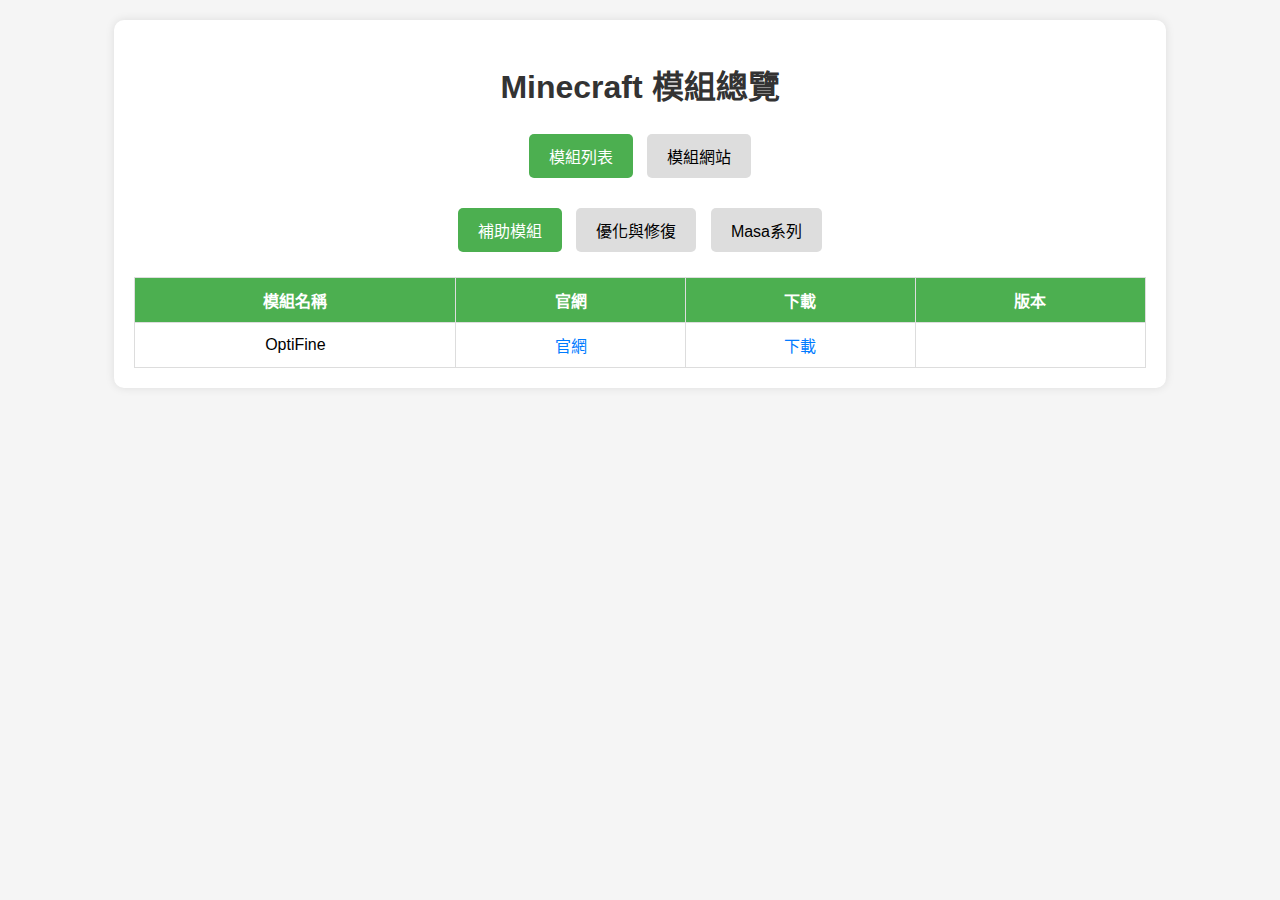
==== index2.html @ 96cd4ede "HTML" ====
<!DOCTYPE html>
<html lang="zh-TW">

<head>
  <meta charset="UTF-8">
  <meta name="viewport" content="width=device-width, initial-scale=1.0">
  <title>Minecraft 模組列表</title>
  <link rel="stylesheet" href="styles.css">
</head>

<body>
  <div class="container">
    <h1>Minecraft 模組總覽</h1>

    <!-- 第一層選項卡 -->
    <div class="tabs">
      <button class="tab-btn main-tab active" data-tab="modList">模組列表</button>
      <button class="tab-btn main-tab" data-tab="modSites">模組網站</button>
    </div>

    <!-- 模組列表內容 -->
    <div class="main-content active" id="modList">
      <div class="tabs">
        <button class="tab-btn sub-tab active" data-tab="modsA">補助模組</button>
        <button class="tab-btn sub-tab" data-tab="modsB">優化與修復</button>
        <button class="tab-btn sub-tab" data-tab="modsC">Masa系列</button>
      </div>

      <div class="tab-content active" id="modsA">
        <table>
          <tr>
            <th>模組名稱</th>
            <th>官網</th>
            <th>下載</th>
            <th>版本</th>
          </tr>
          <tr>
            <td>OptiFine</td>
            <td><a href="https://optifine.net" target="_blank">官網</a></td>
            <td><a href="https://optifine.net/downloads" target="_blank">下載</a></td>
            <td></td>
          </tr>
        </table>
      </div>

      <div class="tab-content" id="modsB">
        <table>
          <tr>
            <th>模組名稱</th>
            <th>官網</th>
            <th>下載</th>
            <th>版本</th>
          </tr>
          <tr>
            <td>OptiFine</td>
            <td><a href="https://optifine.net" target="_blank">官網</a></td>
            <td><a href="https://optifine.net/downloads" target="_blank">下載</a></td>
            <td></td>
          </tr>
        </table>
      </div>

      <div class="tab-content" id="modsC">
        <table>
          <tr>
            <th>模組名稱</th>
            <th>官網</th>
            <th>下載</th>
            <th>版本</th>
          </tr>
          <tr>
            <td>OptiFine</td>
            <td><a href="https://optifine.net" target="_blank">官網</a></td>
            <td><a href="https://optifine.net/downloads" target="_blank">下載</a></td>
            <td></td>
          </tr>
        </table>
      </div>
    </div>

    <!-- 模組網站內容 -->
    <div class="main-content" id="modSites">
      <div class="tabs">
        <button class="tab-btn sub-tab active" data-tab="modrinth">Modrinth</button>
        <button class="tab-btn sub-tab" data-tab="curseforge">CurseForge</button>
      </div>

      <div class="tab-content active" id="modrinth">
        <h2>Modrinth</h2>
        <p><a href="https://modrinth.com/" target="_blank">🔗 Modrinth 官網</a></p>
        <p>Modrinth 是一個開源、高效能的模組平台。</p>
      </div>

      <div class="tab-content" id="curseforge">
        <h2>CurseForge</h2>
        <p><a href="https://www.curseforge.com/minecraft/mc-mods" target="_blank">🔗 CurseForge 官網</a></p>
        <p>CurseForge 是目前最大的 Minecraft 模組庫，擁有數萬個模組。</p>
      </div>
    </div>
  </div>

  <script src="script.js"></script>
</body>

</html>
---- styles.css ----
body {
  font-family: Arial, sans-serif;
  text-align: center;
  background-color: #f5f5f5;
}

.container {
  width: 80%;
  margin: 20px auto;
  background: white;
  padding: 20px;
  border-radius: 10px;
  box-shadow: 0px 0px 10px rgba(0, 0, 0, 0.1);
}

h1 {
  color: #333;
}

.tabs {
  margin-bottom: 20px;
}

.tab-btn {
  padding: 10px 20px;
  margin: 5px;
  border: none;
  cursor: pointer;
  font-size: 16px;
  border-radius: 5px;
  background-color: #ddd;
}

.tab-btn.active {
  background-color: #4CAF50;
  color: white;
}

.main-content {
  display: none;
}

.main-content.active {
  display: block;
}

.tab-content {
  display: none;
}

.tab-content.active {
  display: block;
}

table {
  width: 100%;
  border-collapse: collapse;
  margin-top: 10px;
}

th, td {
  border: 1px solid #ddd;
  padding: 10px;
}

th {
  background-color: #4CAF50;
  color: white;
}

th:nth-child(1), td:nth-child(1) {
  width: 300px; /* 固定 "模組名稱" 的寬度 */
}

td a {
  text-decoration: none;
  color: #007BFF;
}

td a:hover {
  text-decoration: underline;
}

h2 {
  color: #4CAF50;
}

p a {
  font-size: 18px;
  text-decoration: none;
  color: #007BFF;
  font-weight: bold;
}

p a:hover {
  text-decoration: underline;
}
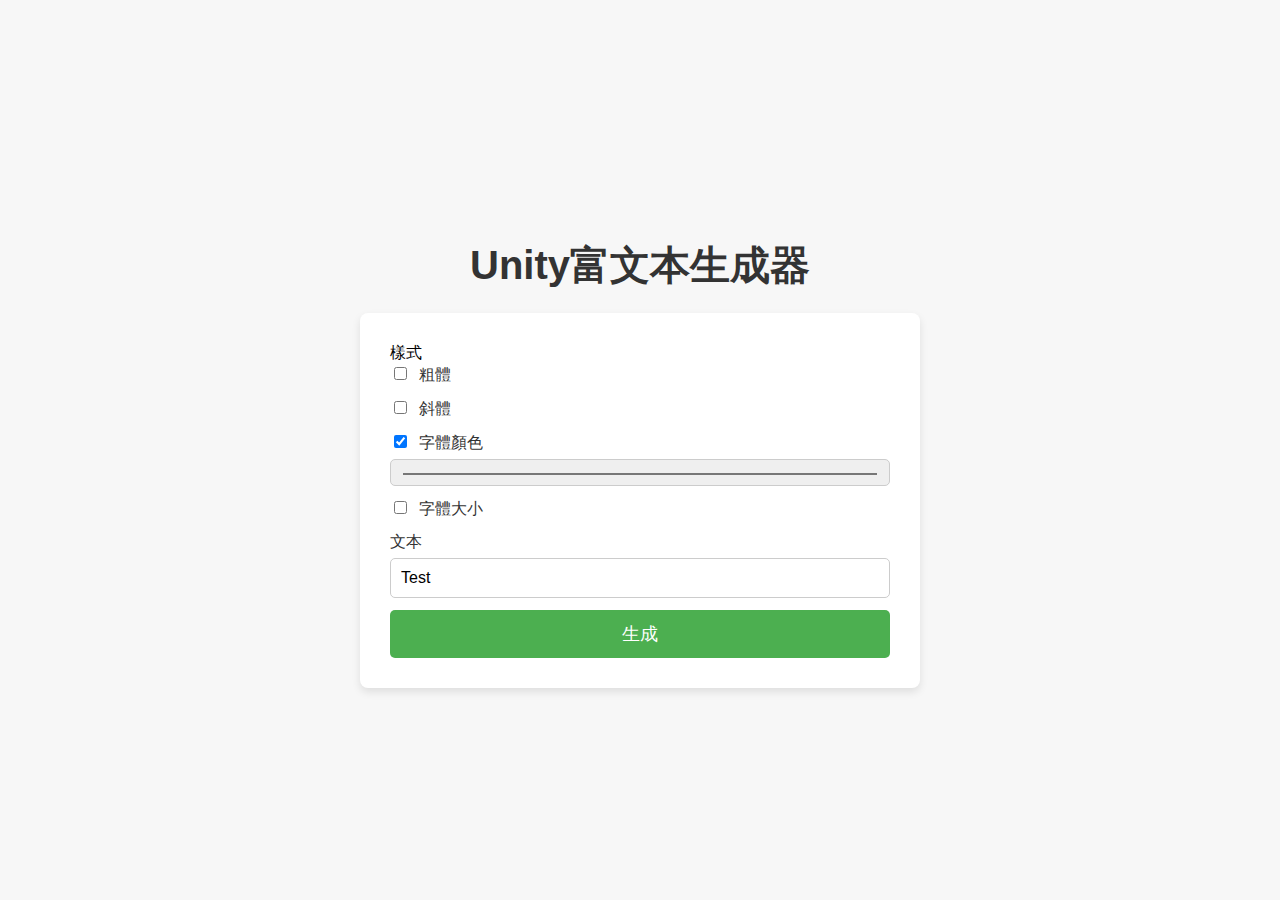
==== commit 06651861: "awa" ====
--- a/index2.html
+++ b/index2.html
@@ -1,105 +1,47 @@
 <!DOCTYPE html>
-<html lang="zh-TW">
+<meta charset="utf-8" />
+<meta name="viewport" content="width=device-width, initial-scale=1" />
+<title>Unity富文本生成器</title>
+<link rel="stylesheet" href="styles2.css">
 
-<head>
-  <meta charset="UTF-8">
-  <meta name="viewport" content="width=device-width, initial-scale=1.0">
-  <title>Minecraft 模組列表</title>
-  <link rel="stylesheet" href="styles.css">
-</head>
+<h1>Unity富文本生成器</h1>
 
-<body>
-  <div class="container">
-    <h1>Minecraft 模組總覽</h1>
+<form id="form">
+  <ul>
+    <li>
+      樣式
+      <ul>
+        <li>
+          <input type="checkbox" name="tag" value="b" id="b" />
+          <label for="b">粗體</label>
+        </li>
+        <li>
+          <input type="checkbox" name="tag" value="i" id="i" />
+          <label for="i">斜體</label>
+        </li>
+        <li>
+          <input type="checkbox" name="tag" value="color" id="color" checked />
+          <label for="color">字體顏色</label>
+          <input type="color" name="colorValue" value="#19d2b3" />
+        </li>
+        <li>
+          <input type="checkbox" name="tag" value="size" id="size" />
+          <label for="size">字體大小</label>
+          <input type="number" name="sizeValue" value="40" />
+        </li>
+      </ul>
+    </li>
+    <li>
+      <label for="text">文本</label>
+      <input type="text" name="text" value="Test" />
+    </li>
+  </ul>
+  <button type="submit">生成</button>
+</form>
 
-    <!-- 第一層選項卡 -->
-    <div class="tabs">
-      <button class="tab-btn main-tab active" data-tab="modList">模組列表</button>
-      <button class="tab-btn main-tab" data-tab="modSites">模組網站</button>
-    </div>
+<div id="outputContainer" data-hidden>
+  <textarea id="output" readonly rows="4" cols="50"></textarea>
+  （已自動複製到剪貼簿）
+</div>
 
-    <!-- 模組列表內容 -->
-    <div class="main-content active" id="modList">
-      <div class="tabs">
-        <button class="tab-btn sub-tab active" data-tab="modsA">補助模組</button>
-        <button class="tab-btn sub-tab" data-tab="modsB">優化與修復</button>
-        <button class="tab-btn sub-tab" data-tab="modsC">Masa系列</button>
-      </div>
-
-      <div class="tab-content active" id="modsA">
-        <table>
-          <tr>
-            <th>模組名稱</th>
-            <th>官網</th>
-            <th>下載</th>
-            <th>版本</th>
-          </tr>
-          <tr>
-            <td>OptiFine</td>
-            <td><a href="https://optifine.net" target="_blank">官網</a></td>
-            <td><a href="https://optifine.net/downloads" target="_blank">下載</a></td>
-            <td></td>
-          </tr>
-        </table>
-      </div>
-
-      <div class="tab-content" id="modsB">
-        <table>
-          <tr>
-            <th>模組名稱</th>
-            <th>官網</th>
-            <th>下載</th>
-            <th>版本</th>
-          </tr>
-          <tr>
-            <td>OptiFine</td>
-            <td><a href="https://optifine.net" target="_blank">官網</a></td>
-            <td><a href="https://optifine.net/downloads" target="_blank">下載</a></td>
-            <td></td>
-          </tr>
-        </table>
-      </div>
-
-      <div class="tab-content" id="modsC">
-        <table>
-          <tr>
-            <th>模組名稱</th>
-            <th>官網</th>
-            <th>下載</th>
-            <th>版本</th>
-          </tr>
-          <tr>
-            <td>OptiFine</td>
-            <td><a href="https://optifine.net" target="_blank">官網</a></td>
-            <td><a href="https://optifine.net/downloads" target="_blank">下載</a></td>
-            <td></td>
-          </tr>
-        </table>
-      </div>
-    </div>
-
-    <!-- 模組網站內容 -->
-    <div class="main-content" id="modSites">
-      <div class="tabs">
-        <button class="tab-btn sub-tab active" data-tab="modrinth">Modrinth</button>
-        <button class="tab-btn sub-tab" data-tab="curseforge">CurseForge</button>
-      </div>
-
-      <div class="tab-content active" id="modrinth">
-        <h2>Modrinth</h2>
-        <p><a href="https://modrinth.com/" target="_blank">🔗 Modrinth 官網</a></p>
-        <p>Modrinth 是一個開源、高效能的模組平台。</p>
-      </div>
-
-      <div class="tab-content" id="curseforge">
-        <h2>CurseForge</h2>
-        <p><a href="https://www.curseforge.com/minecraft/mc-mods" target="_blank">🔗 CurseForge 官網</a></p>
-        <p>CurseForge 是目前最大的 Minecraft 模組庫，擁有數萬個模組。</p>
-      </div>
-    </div>
-  </div>
-
-  <script src="script.js"></script>
-</body>
-
-</html>+<script src="script2.js" type="module"></script>
--- a/styles2.css
+++ b/styles2.css
@@ -0,0 +1,133 @@
+/* 基本設定 */
+body {
+  font-family: 'Segoe UI', Tahoma, Geneva, Verdana, sans-serif;
+  margin: 0;
+  padding: 0;
+  background-color: #f7f7f7;
+  display: flex;
+  justify-content: center;
+  flex-direction: column;
+  align-items: center;
+  height: 100vh;
+}
+
+h1 {
+  font-size: 2rem;
+  color: #333;
+  text-align: center;
+  margin-bottom: 20px;
+}
+
+/* 表單設置 */
+form {
+  background-color: #fff;
+  border-radius: 8px;
+  box-shadow: 0 4px 8px rgba(0, 0, 0, 0.1);
+  padding: 20px;
+  width: 100%;
+  max-width: 500px;
+}
+
+ul {
+  list-style-type: none;
+  padding: 0;
+  margin: 0;
+}
+
+li {
+  margin-bottom: 12px;
+}
+
+label {
+  font-size: 1rem;
+  color: #333;
+}
+
+input[type="checkbox"] {
+  margin-right: 8px;
+}
+
+input[type="text"], input[type="number"], input[type="color"] {
+  width: 100%;
+  padding: 10px;
+  font-size: 1rem;
+  margin-top: 5px;
+  border: 1px solid #ccc;
+  border-radius: 5px;
+  box-sizing: border-box;
+}
+
+input[type="text"]:focus, input[type="number"]:focus, input[type="color"]:focus {
+  outline: none;
+  border-color: #5b9bd5;
+}
+
+/* 當未勾選「字體顏色」選項時，隱藏顏色選擇器 */
+input[value=color]:not(:checked) ~ input[name=colorValue] {
+  display: none;
+}
+
+/* 當未勾選「字體大小」選項時，隱藏字體大小輸入框 */
+input[value=size]:not(:checked) ~ input[name=sizeValue] {
+  display: none;
+}
+
+/* 按鈕 */
+button {
+  width: 100%;
+  padding: 12px;
+  background-color: #4CAF50;
+  color: white;
+  border: none;
+  border-radius: 5px;
+  font-size: 1rem;
+  cursor: pointer;
+  transition: background-color 0.3s ease;
+}
+
+button:hover {
+  background-color: #45a049;
+}
+
+/* 輸出區域 */
+#outputContainer[data-hidden] {
+  display: none;
+  opacity: 0;
+  transition: opacity 0.3s ease-out;
+}
+
+#outputContainer {
+  margin-top: 20px;
+  text-align: center;
+  transition: opacity 0.3s ease-in;
+}
+
+#output {
+  width: 100%;
+  padding: 10px;
+  font-size: 1rem;
+  border: 1px solid #ccc;
+  border-radius: 5px;
+  box-sizing: border-box;
+  resize: vertical;
+}
+
+textarea:focus {
+  outline: none;
+  border-color: #5b9bd5;
+}
+
+/* 響應式設計 */
+@media (min-width: 768px) {
+  form {
+    padding: 30px;
+  }
+
+  h1 {
+    font-size: 2.5rem;
+  }
+
+  button {
+    font-size: 1.1rem;
+  }
+}
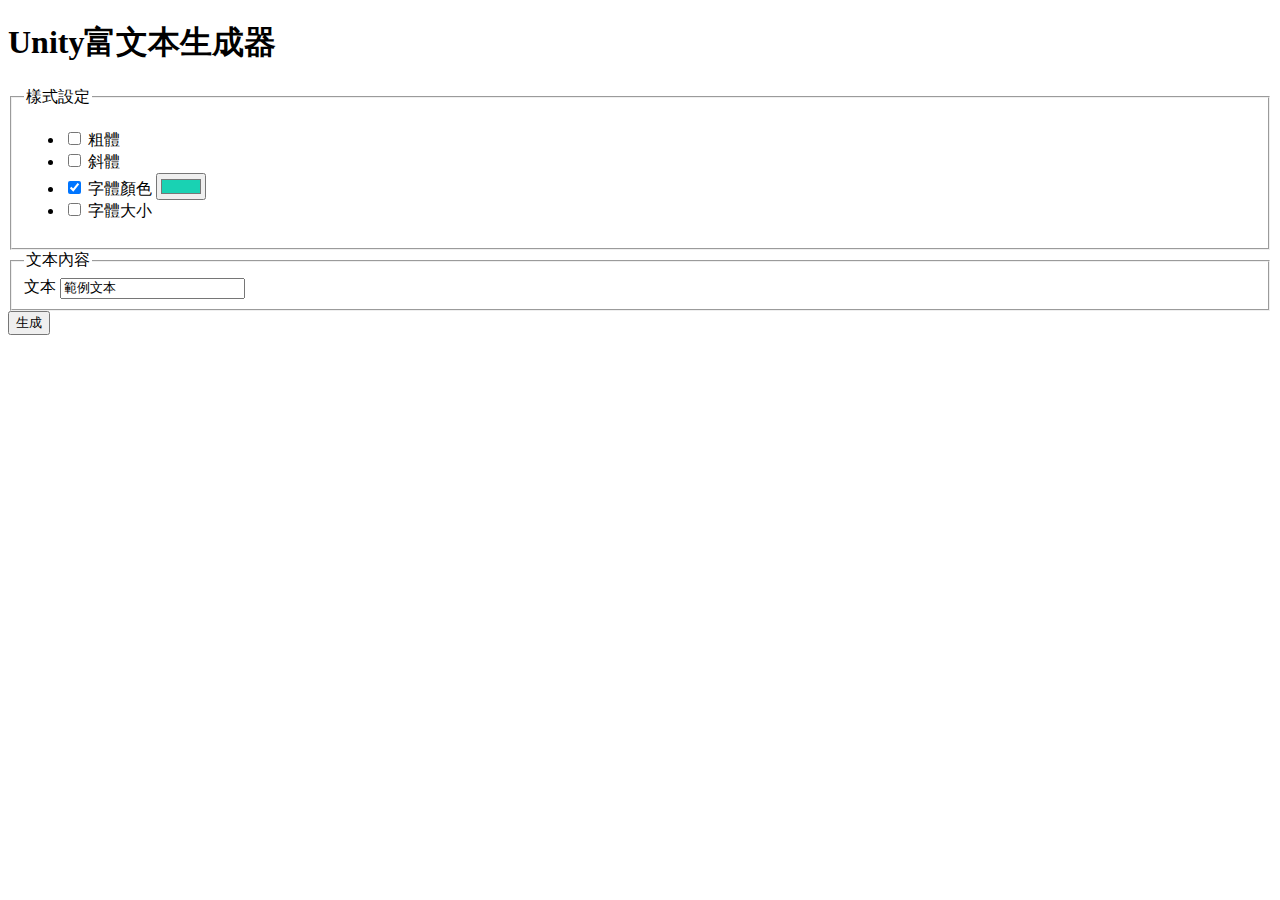
==== commit abc41401: "Unity富文本生成器" ====
--- a/index2.html
+++ b/index2.html
@@ -1,47 +1,57 @@
 <!DOCTYPE html>
-<meta charset="utf-8" />
-<meta name="viewport" content="width=device-width, initial-scale=1" />
-<title>Unity富文本生成器</title>
-<link rel="stylesheet" href="styles2.css">
+<html lang="en">
 
-<h1>Unity富文本生成器</h1>
+<head>
+  <meta charset="UTF-8">
+  <meta name="viewport" content="width=device-width, initial-scale=1.0">
+  <title>Unity富文本生成器</title>
+  <link rel="stylesheet" href="styles2.css" />
+</head>
 
-<form id="form">
-  <ul>
-    <li>
-      樣式
-      <ul>
-        <li>
-          <input type="checkbox" name="tag" value="b" id="b" />
-          <label for="b">粗體</label>
-        </li>
-        <li>
-          <input type="checkbox" name="tag" value="i" id="i" />
-          <label for="i">斜體</label>
-        </li>
-        <li>
-          <input type="checkbox" name="tag" value="color" id="color" checked />
-          <label for="color">字體顏色</label>
-          <input type="color" name="colorValue" value="#19d2b3" />
-        </li>
-        <li>
-          <input type="checkbox" name="tag" value="size" id="size" />
-          <label for="size">字體大小</label>
-          <input type="number" name="sizeValue" value="40" />
-        </li>
-      </ul>
-    </li>
-    <li>
-      <label for="text">文本</label>
-      <input type="text" name="text" value="Test" />
-    </li>
-  </ul>
-  <button type="submit">生成</button>
-</form>
+<body>
+  <header>
+    <h1>Unity富文本生成器</h1>
+  </header>
+  <main>
+    <section class="generator">
+      <form id="form">
+        <fieldset>
+          <legend>樣式設定</legend>
+          <ul>
+            <li>
+              <input type="checkbox" name="tag" value="b" id="b" />
+              <label for="b">粗體</label>
+            </li>
+            <li>
+              <input type="checkbox" name="tag" value="i" id="i" />
+              <label for="i">斜體</label>
+            </li>
+            <li>
+              <input type="checkbox" name="tag" value="color" id="color" checked />
+              <label for="color">字體顏色</label>
+              <input type="color" name="colorValue" value="#19d2b3" id="colorValue" />
+            </li>
+            <li>
+              <input type="checkbox" name="tag" value="size" id="size" />
+              <label for="size">字體大小</label>
+              <input type="number" name="sizeValue" value="40" />
+            </li>
+          </ul>
+        </fieldset>
+        <fieldset>
+          <legend>文本內容</legend>
+          <label for="text">文本</label>
+          <input type="text" name="text" id="text" value="範例文本" />
+        </fieldset>
+        <button type="submit">生成</button>
+      </form>
+    </section>
+    <section id="outputContainer" data-hidden>
+      <textarea id="output" readonly rows="4" cols="50"></textarea>
+      <p>（已自動複製到剪貼簿）</p>
+    </section>
+  </main>
+  <script src="script2.js" type="module"></script>
+</body>
 
-<div id="outputContainer" data-hidden>
-  <textarea id="output" readonly rows="4" cols="50"></textarea>
-  （已自動複製到剪貼簿）
-</div>
-
-<script src="script2.js" type="module"></script>
+</html>--- a/styles2.css
+++ b/styles2.css
@@ -1,133 +1,22 @@
-/* 基本設定 */
-body {
-  font-family: 'Segoe UI', Tahoma, Geneva, Verdana, sans-serif;
-  margin: 0;
-  padding: 0;
-  background-color: #f7f7f7;
-  display: flex;
-  justify-content: center;
-  flex-direction: column;
-  align-items: center;
-  height: 100vh;
-}
-
-h1 {
-  font-size: 2rem;
-  color: #333;
-  text-align: center;
-  margin-bottom: 20px;
-}
-
-/* 表單設置 */
-form {
-  background-color: #fff;
-  border-radius: 8px;
-  box-shadow: 0 4px 8px rgba(0, 0, 0, 0.1);
-  padding: 20px;
-  width: 100%;
-  max-width: 500px;
-}
-
-ul {
-  list-style-type: none;
-  padding: 0;
-  margin: 0;
-}
-
-li {
-  margin-bottom: 12px;
-}
-
-label {
-  font-size: 1rem;
-  color: #333;
-}
-
-input[type="checkbox"] {
-  margin-right: 8px;
-}
-
-input[type="text"], input[type="number"], input[type="color"] {
-  width: 100%;
-  padding: 10px;
-  font-size: 1rem;
-  margin-top: 5px;
-  border: 1px solid #ccc;
-  border-radius: 5px;
-  box-sizing: border-box;
-}
-
-input[type="text"]:focus, input[type="number"]:focus, input[type="color"]:focus {
-  outline: none;
-  border-color: #5b9bd5;
-}
-
-/* 當未勾選「字體顏色」選項時，隱藏顏色選擇器 */
 input[value=color]:not(:checked) ~ input[name=colorValue] {
   display: none;
 }
-
-/* 當未勾選「字體大小」選項時，隱藏字體大小輸入框 */
 input[value=size]:not(:checked) ~ input[name=sizeValue] {
   display: none;
 }
-
-/* 按鈕 */
-button {
+#outputContainer[data-hidden] {
+  display: none;
+}
+#output {
   width: 100%;
-  padding: 12px;
-  background-color: #4CAF50;
-  color: white;
-  border: none;
-  border-radius: 5px;
-  font-size: 1rem;
-  cursor: pointer;
-  transition: background-color 0.3s ease;
+}
+@media (min-width: 768px) {
+  #output {
+    width: unset;
+  }
 }
 
-button:hover {
-  background-color: #45a049;
-}
-
-/* 輸出區域 */
-#outputContainer[data-hidden] {
-  display: none;
-  opacity: 0;
-  transition: opacity 0.3s ease-out;
-}
-
-#outputContainer {
-  margin-top: 20px;
-  text-align: center;
-  transition: opacity 0.3s ease-in;
-}
-
-#output {
-  width: 100%;
-  padding: 10px;
-  font-size: 1rem;
-  border: 1px solid #ccc;
-  border-radius: 5px;
-  box-sizing: border-box;
-  resize: vertical;
-}
-
-textarea:focus {
-  outline: none;
-  border-color: #5b9bd5;
-}
-
-/* 響應式設計 */
-@media (min-width: 768px) {
-  form {
-    padding: 30px;
-  }
-
-  h1 {
-    font-size: 2.5rem;
-  }
-
-  button {
-    font-size: 1.1rem;
-  }
-}
+.github {
+  position: fixed;
+  bottom: 0;
+}